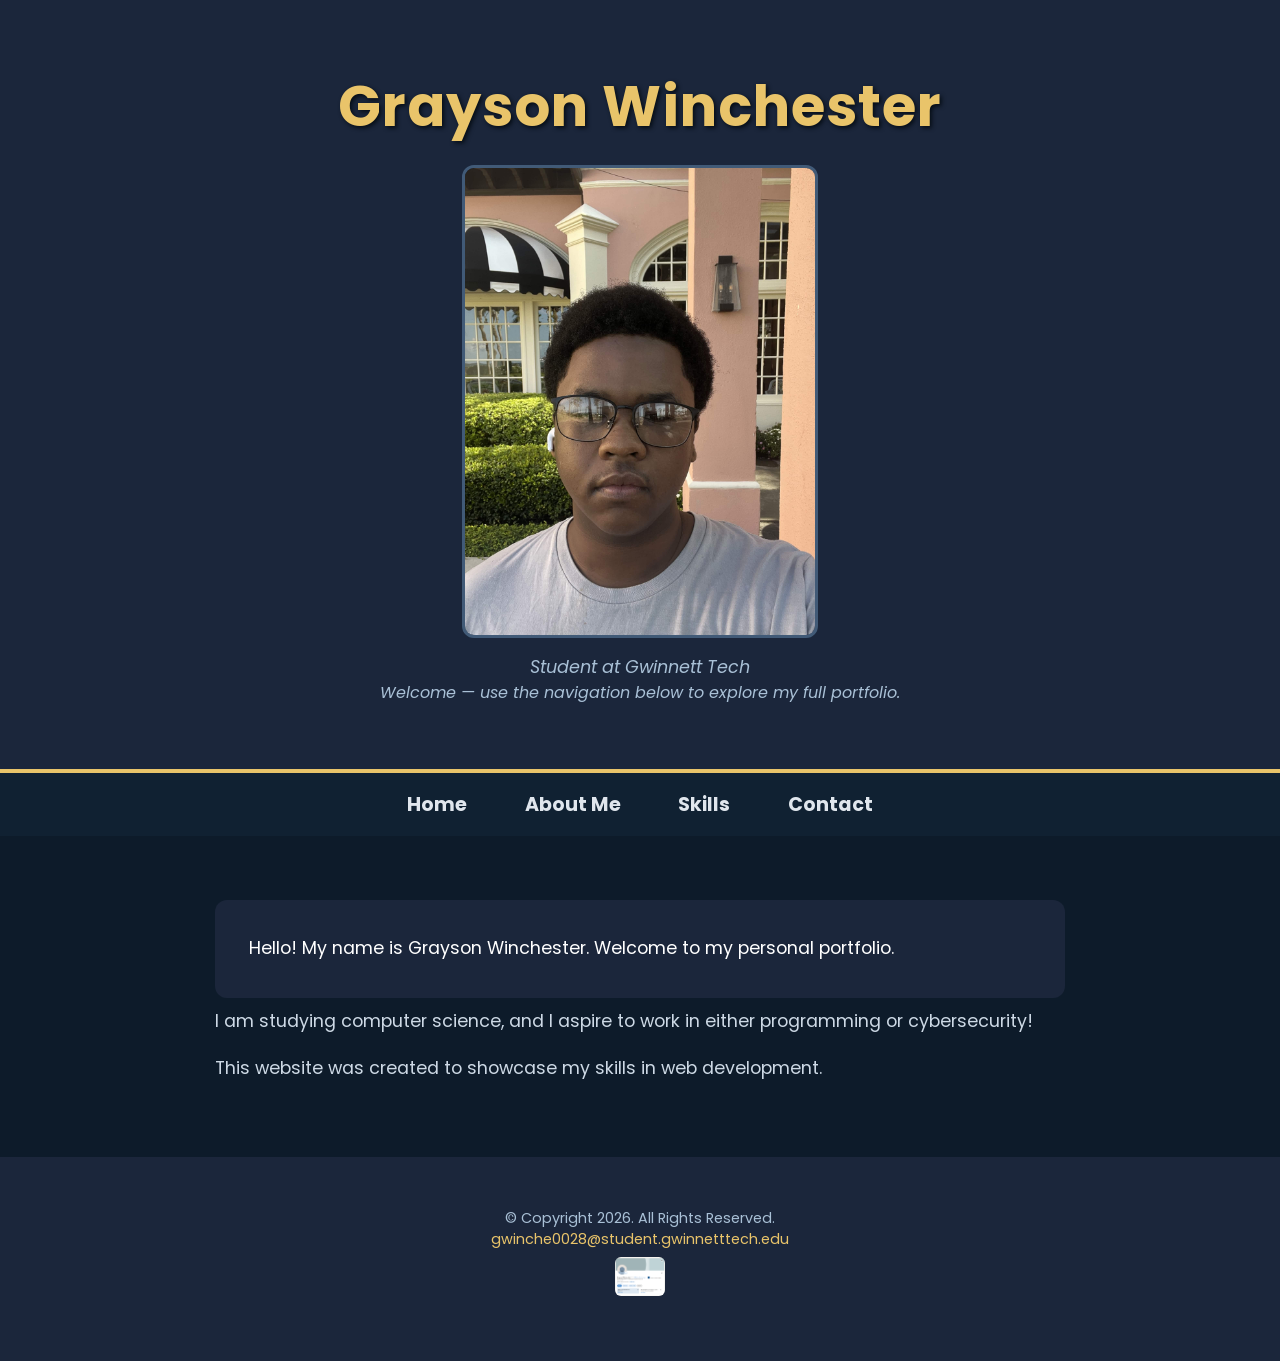
==== index.html @ f71de9a7 "Add files via upload" ====
<!DOCTYPE html>
<!-- Grayson Winchester, index.html, 6/21/2026 -->
<html lang="en">
<head>
    <meta charset="utf-8">
	<meta name="viewport" content="width=device-width, initial-scale=1.0">
	<title>Grayson Winchester | Computer Science Student Portfolio</title>
    <meta name="description" content="The personal portfolio of Grayson Winchester, a computer science student at Gwinnett Tech pursuing programming and cybersecurity.">
    <title>Grayson Winchester's Portfolio</title>
	<link rel="stylesheet" href="css/styles.css">
    <link href="https://fonts.googleapis.com/css2?family=Poppins:wght@400;600;700&display=swap" rel="stylesheet">
</head>
<body>
    <header>
        <h1>Grayson Winchester</h1>
        <figure>
            <img src="Grayson Winchester.jpg" alt="Selfie">
            <figcaption class="tagline">Student at Gwinnett Tech</figcaption>
        </figure>
        <p class="mobile-only">Tap a menu item to explore my portfolio.</p>
        <p class="desktop-only">Welcome — use the navigation below to explore my full portfolio.</p>
    </header>
    <nav>
        <div class="hamburger" onclick="toggleMenu()">&#9776;</div>
        <ul id="navMenu">
            <li><a href="index.html">Home</a></li>
            <li><a href="about.html">About Me</a></li>
            <li><a href="skills.html">Skills</a></li>
            <li><a href="contact.html">Contact</a></li>
        </ul>
    </nav>
    <main>
        <section>
            <p class="intro">Hello! My name is Grayson Winchester. Welcome to my personal portfolio.</p>
            <p>I am studying computer science, and I aspire to work in either programming or cybersecurity!</p>
            <p>This website was created to showcase my skills in web development.</p>
        </section>
    </main>
    <footer>
        <p>&copy; Copyright 2026. All Rights Reserved.</p>
        <p><a href="gwinche0028@student.gwinnetttech.edu">gwinche0028@student.gwinnetttech.edu</a></p>
        <p>
            <a href="https://www.linkedin.com/in/grayson-w-9117a8295/">
                <img src="linkedin.png" alt="LinkedIn" class="social-icon">
            </a>
        </p>
    </footer>
<script src="script.js"></script>
</body>
</html>
---- css/styles.css ----
/* Grayson Winchester, styles.css, 6/21/2026 */

/* ===== MOBILE VIEWPORT STYLES ===== */

/* CSS Reset */
body, header, nav, main, footer, h1, h2, p, img, a, ul, li, section, article, aside, figure, figcaption {
    margin: 0;
    padding: 0;
    border: 0;
}
/* Body */
body {
    background-color: #0d1b2a;
    color: #e0e6ed;
    font-family: 'Poppins', Verdana, sans-serif;
}

/* Header */
header {
    background-color: #1b263b;
    text-align: center;
    padding: 5% 3%;
    border-bottom: 4px solid #e9c46a;
}

header h1 {
    font-size: 2.2em;
    color: #e9c46a;
    letter-spacing: 1px;
}

header img {
    max-width: 100%;
    width: 350px;
    display: block;
    margin: 1em auto;
    border-radius: 12px;
    border: 3px solid #415a77;
}
/* Class: tagline */
.tagline {
    font-size: 1.1em;
    font-style: italic;
    color: #a9c0d6;
}

/* Mobile-friendly navigation: full-width stacked links */
nav {
    background-color: #102132;
}

nav ul {
    list-style-type: none;
}

nav li {
    border-bottom: 1px solid #1b263b;
}

nav a {
    display: block;
    text-align: center;
    color: #e0e6ed;
    text-decoration: none;
    font-weight: bold;
    font-size: 1.2em;
    padding: 0.9em;
}

nav a:hover {
    color: #e9c46a;
    background-color: #1b263b;
}

/* Main */
main {
    padding: 5% 4%;
}

main p {
    font-size: 1.1em;
    line-height: 1.7;
    padding: 0.5em 0;
    color: #cdd9e5;
}

/* Class: intro */
.intro {
    background-color: #1b263b;
    padding: 4%;
    border-radius: 12px;
    color: #ffffff;
}

/* Footer */
footer {
    background-color: #1b263b;
    text-align: center;
    padding: 4%;
    font-size: 0.9em;
    color: #a9c0d6;
}

footer a {
    color: #e9c46a;
    text-decoration: none;
}

/* Show mobile content, hide desktop content by default */
.mobile-only {
    display: block;
}

.desktop-only {
    display: none;
}

/* Skill cards with box shadow */
.skill-card {
    background-color: #1b263b;
    padding: 5%;
    margin-bottom: 4%;
    border-radius: 12px;
    box-shadow: 4px 4px 12px #060d15;
}

.skill-card h2 {
    color: #e9c46a;
    margin-bottom: 0.4em;
}

.skill-card:hover {
    transform: scale(1.05);
    transition: transform 0.3s;
}

/* Text shadow on main headings */
header h1 {
    text-shadow: 2px 2px 4px #060d15;
}

/* ===== TABLE STYLES ===== */
table {
    width: 100%;
    border-collapse: collapse;
    margin: 1em 0;
}

th, td {
    border: 1px solid #415a77;
    padding: 0.6em;
    text-align: left;
}

th {
    background-color: #1b263b;
    color: #e9c46a;
}

td {
    color: #cdd9e5;
}

/* ===== FORM STYLES ===== */
form {
    background-color: #1b263b;
    padding: 5%;
    border-radius: 12px;
    box-shadow: 4px 4px 12px #060d15;
}

label {
    display: block;
    margin-bottom: 0.3em;
    color: #e9c46a;
    font-weight: bold;
}

input, select, textarea {
    width: 100%;
    padding: 0.5em;
    border-radius: 6px;
    border: 1px solid #415a77;
    font-family: 'Poppins', sans-serif;
}

/* checkbox shouldn't be full-width */
input[type="checkbox"] {
    width: auto;
}

input[type="submit"] {
    width: auto;
    background-color: #e9c46a;
    color: #0d1b2a;
    font-weight: bold;
    padding: 0.7em 2em;
    border: none;
    cursor: pointer;
}

input[type="submit"]:hover {
    background-color: #f4d489;
}

audio {
    width: 100%;
    max-width: 500px;
    margin: 1em 0;
}

/* Hamburger icon */
.hamburger {
    display: block;
    color: #e9c46a;
    font-size: 2em;
    padding: 0.3em 0.6em;
    cursor: pointer;
}

/* Hide nav links by default on mobile */
#navMenu {
    display: none;
}

/* Show them when JavaScript adds the "show" class */
#navMenu.show {
    display: block;
}

/* Transform: rotate the icon slightly on hover */
.hamburger:hover {
    transform: rotate(90deg);
    transition: transform 0.3s;
}

/* Social media icon */
.social-icon {
    width: 40px;
    height: auto;
    margin: 0.5em 0.3em;
    border-radius: 6px;
    display: inline-block;
}

.social-icon:hover {
    transform: scale(1.15);
    transition: transform 0.3s;
}

/* ===== TABLET VIEWPORT (650px and up) ===== */
@media screen and (min-width: 650px) {

    /* Hide mobile-only content on tablet and larger */
    .mobile-only {
        display: none;
    }

    /* Navigation becomes a horizontal row */
    nav ul {
        display: flex;
        justify-content: center;
    }

    nav li {
        border-bottom: none;
    }

    nav a {
        padding: 0.9em 1.5em;
    }

    header h1 {
        font-size: 3em;
    }

    .grid {
        display: grid;
        grid-template-columns: 1fr 1fr;
        grid-gap: 20px;
    }
    
    table {
        font-size: 1.1em;
    }

    form {
        max-width: 500px;
    }

    /* Hide hamburger on larger screens */
    .hamburger {
        display: none;
    }

    /* Always show nav links on tablet and up */
    #navMenu {
        display: flex;
        justify-content: center;
    }

    
}


/* ===== DESKTOP VIEWPORT (1024px and up) ===== */
@media screen and (min-width: 1024px) {

    /* Show desktop-only content */
    .desktop-only {
        display: block;
        font-style: italic;
        color: #a9c0d6;
    }

    /* Center the page and cap its width */
    main {
        max-width: 850px;
        margin: 0 auto;
    }

    header h1 {
        font-size: 3.5em;
    }

    /* Dynamic pseudo-class (hover) for desktop */
    nav a:hover {
        color: #e9c46a;
        background-color: #1b263b;
    }

    footer a:hover {
        text-decoration: underline;
    }

    .grid {
        grid-template-columns: 1fr 1fr 1fr 1fr;
    }

    form {
        max-width: 600px;
    }

    .social-icon {
        width: 50px;
    }
}
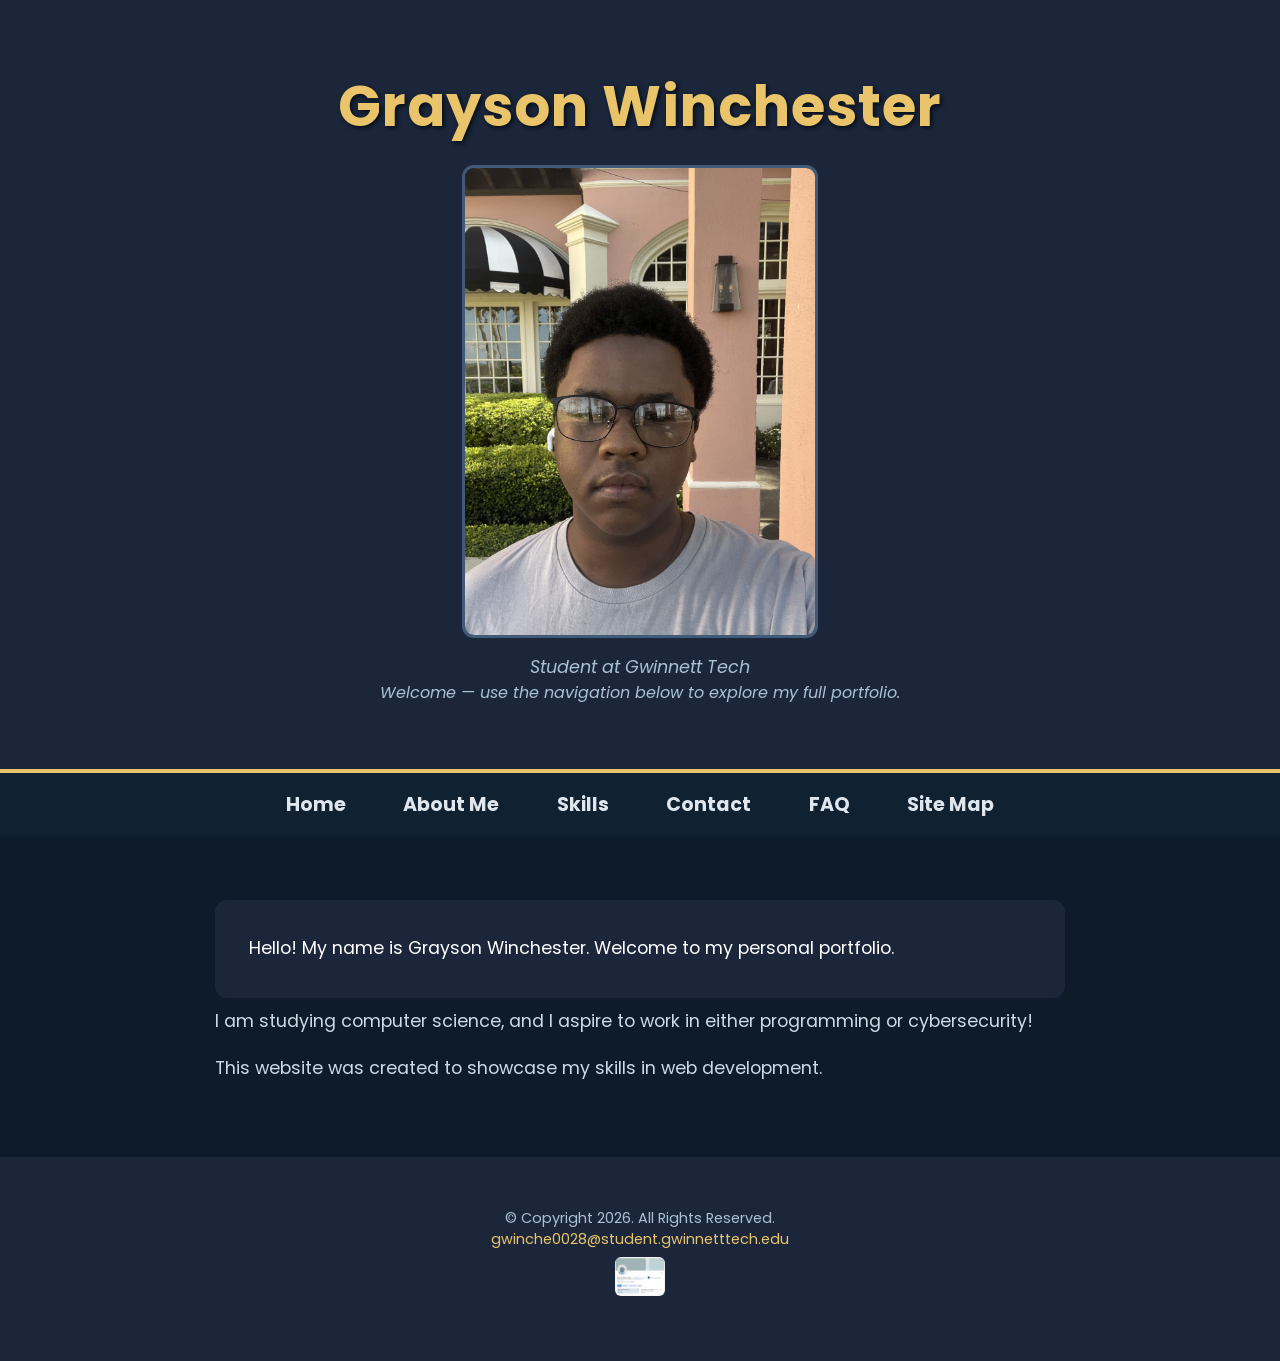
==== commit 638f60cd: "Add files via upload" ====
--- a/index.html
+++ b/index.html
@@ -28,6 +28,8 @@
             <li><a href="about.html">About Me</a></li>
             <li><a href="skills.html">Skills</a></li>
             <li><a href="contact.html">Contact</a></li>
+			<li><a href="faq.html">FAQ</a></li>
+            <li><a href="sitemap.html">Site Map</a></li>
         </ul>
     </nav>
     <main>
--- a/css/styles.css
+++ b/css/styles.css
@@ -248,6 +248,18 @@
     transition: transform 0.3s;
 }
 
+
+dt { color: #e9c46a; font-weight: bold; font-size: 1.15em; margin-top: 1em; }
+dd { margin: 0.3em 0 1em 0; color: #cdd9e5; line-height: 1.7; }
+.faq-links { background-color: #1b263b; padding: 4%; border-radius: 12px; list-style: none; }
+.faq-links a { color: #e9c46a; text-decoration: none; }
+.back-to-top { display: inline-block; color: #a9c0d6; font-size: 0.9em; text-decoration: none; }
+
+
+.sitemap-list { list-style: none; }
+.sitemap-list li { background-color: #1b263b; margin-bottom: 0.8em; padding: 3%; border-radius: 8px; }
+.sitemap-list a { color: #e9c46a; text-decoration: none; font-weight: bold; }
+
 /* ===== TABLET VIEWPORT (650px and up) ===== */
 @media screen and (min-width: 650px) {
 
